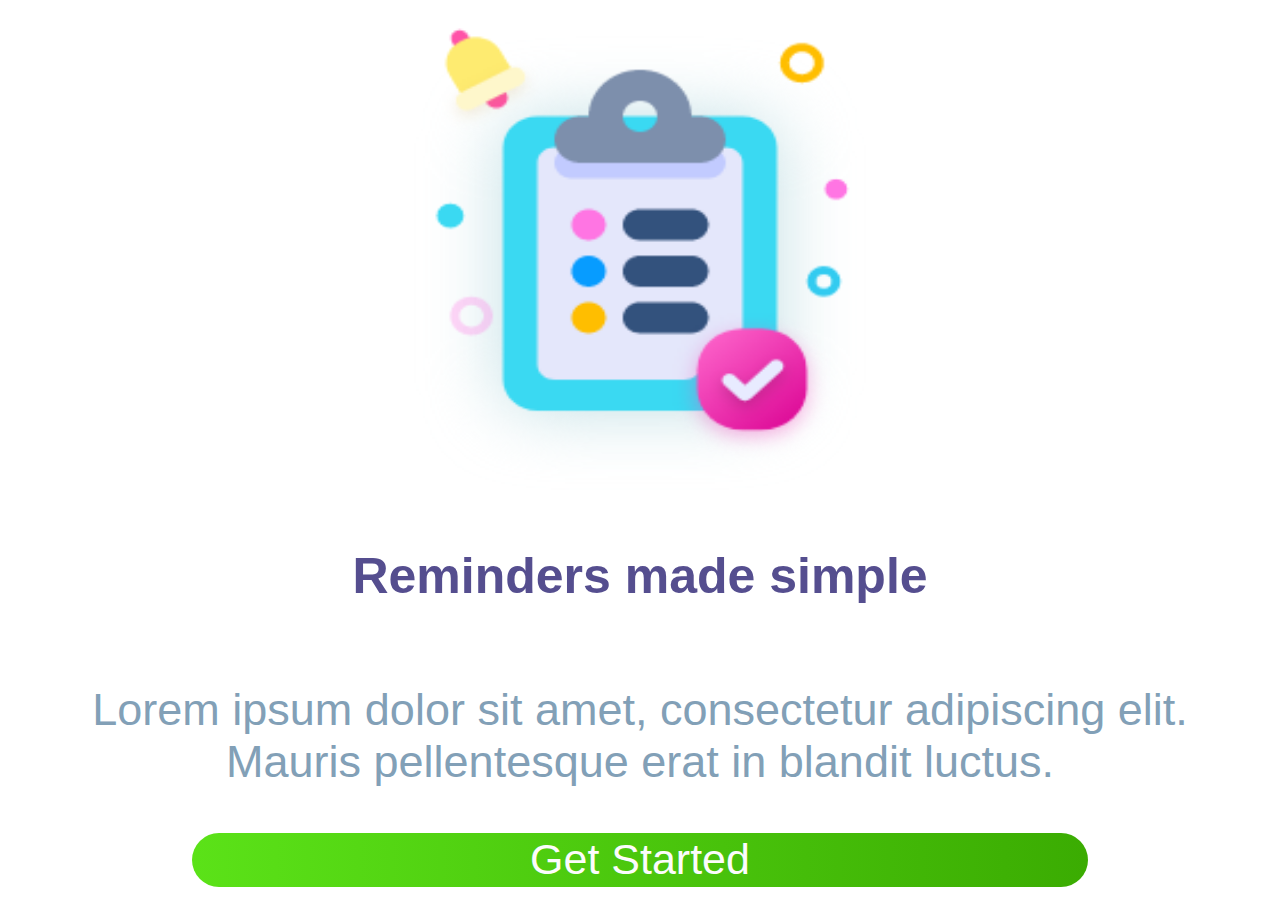
==== index.html @ 4663fcc7 "home page commit" ====
<!DOCTYPE html>
<html lang="en">
    <head>
        <link rel="stylesheet" href="css/style.css">
        <title>Document</title>
    </head>
    <body>
        <div class="root">
            <div>
                <img src="img/Group 12.png" width="500px" height="500px">
            </div>
            <div>
                <h1>Reminders made simple</h1>
                <p>Lorem ipsum dolor sit amet, consectetur adipiscing elit. Mauris pellentesque erat in blandit luctus.</p>
            </div>
            
            <button class="btn">Get Started</button>
            
        </div>
    </body>
</html>
---- css/style.css ----
html, body, .root {
  width: 100%;
  height: 100%;
  margin: 0 auto;
}

.root {
  display: -webkit-box;
  display: -ms-flexbox;
  display: flex;
  -webkit-box-orient: vertical;
  -webkit-box-direction: normal;
      -ms-flex-direction: column;
          flex-direction: column;
  -webkit-box-pack: center;
      -ms-flex-pack: center;
          justify-content: center;
  -webkit-box-align: center;
      -ms-flex-align: center;
          align-items: center;
  font-family: Arial, Helvetica, sans-serif;
}

.root div {
  width: 90%;
  display: -webkit-box;
  display: -ms-flexbox;
  display: flex;
  -webkit-box-orient: vertical;
  -webkit-box-direction: normal;
      -ms-flex-direction: column;
          flex-direction: column;
  -webkit-box-pack: center;
      -ms-flex-pack: center;
          justify-content: center;
  -webkit-box-align: center;
      -ms-flex-align: center;
          align-items: center;
}

.root h1 {
  color: #554E8F;
  font-size: 50px;
}

.root p {
  color: #82A0B7;
  text-align: center;
  font-size: 45px;
}

.root .btn {
  background: -webkit-gradient(linear, left top, right top, from(#5BE218), to(#3BAC02));
  background: linear-gradient(to right, #5BE218, #3BAC02);
  color: #FCFCFC;
  font-size: 43px;
  width: 70%;
  height: 6%;
  border-radius: 30px;
  border: none;
}
/*# sourceMappingURL=style.css.map */
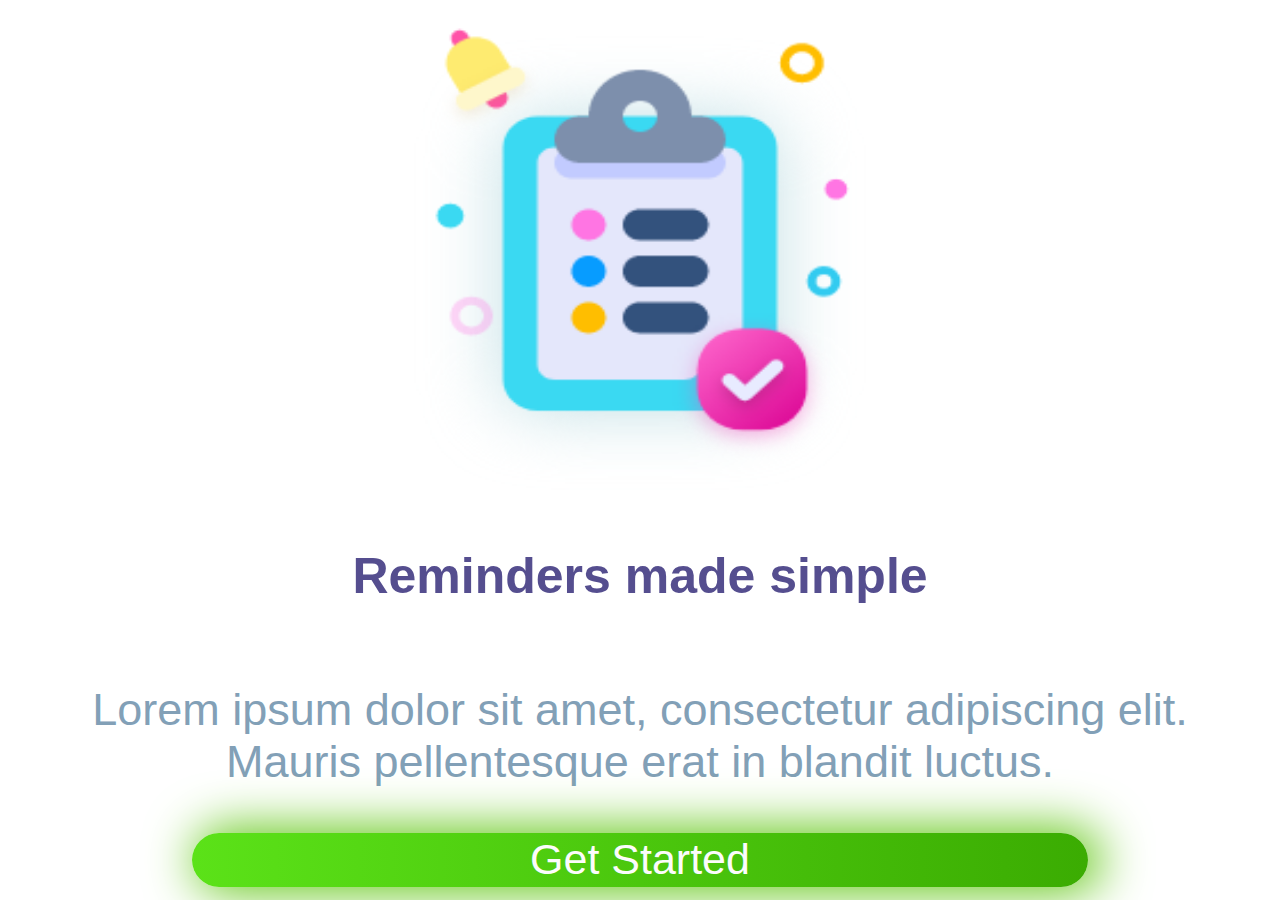
==== commit b43a0989: "Main page commit" ====
--- a/index.html
+++ b/index.html
@@ -7,14 +7,14 @@
     <body>
         <div class="root">
             <div>
-                <img src="img/Group 12.png" width="500px" height="500px">
+                <img src="img/Group 122.png" width="500px" height="500px">
             </div>
             <div>
                 <h1>Reminders made simple</h1>
                 <p>Lorem ipsum dolor sit amet, consectetur adipiscing elit. Mauris pellentesque erat in blandit luctus.</p>
             </div>
             
-            <button class="btn">Get Started</button>
+            <button class="btn" type="button" onclick="window.location.href='/home.html'">Get Started</button>
             
         </div>
     </body>
--- a/css/style.css
+++ b/css/style.css
@@ -52,6 +52,8 @@
 .root .btn {
   background: -webkit-gradient(linear, left top, right top, from(#5BE218), to(#3BAC02));
   background: linear-gradient(to right, #5BE218, #3BAC02);
+  -webkit-box-shadow: 8px 0px 49px 6px #66C81C;
+          box-shadow: 8px 0px 49px 6px #66C81C;
   color: #FCFCFC;
   font-size: 43px;
   width: 70%;
